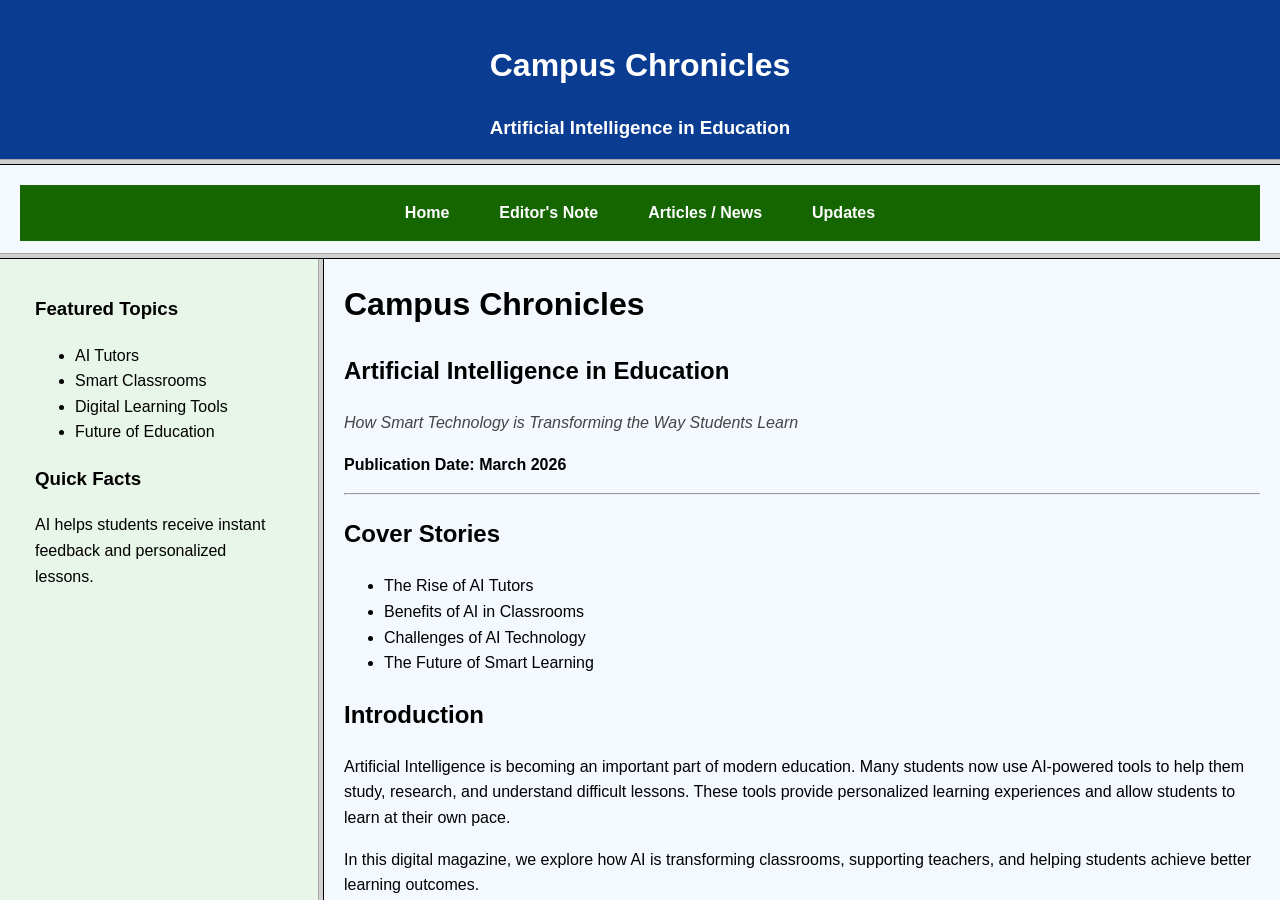
==== index.html @ 0113183b "Add files via upload" ====
<html>

<frameset rows="18%,10%,72%">

<frame src="header.html">

<frame src="nav.html">

<frameset cols="25%,75%">

<frame src="sidebar.html">

<frame src="Home.html" name="content">

</frameset>

</frameset>

</html>
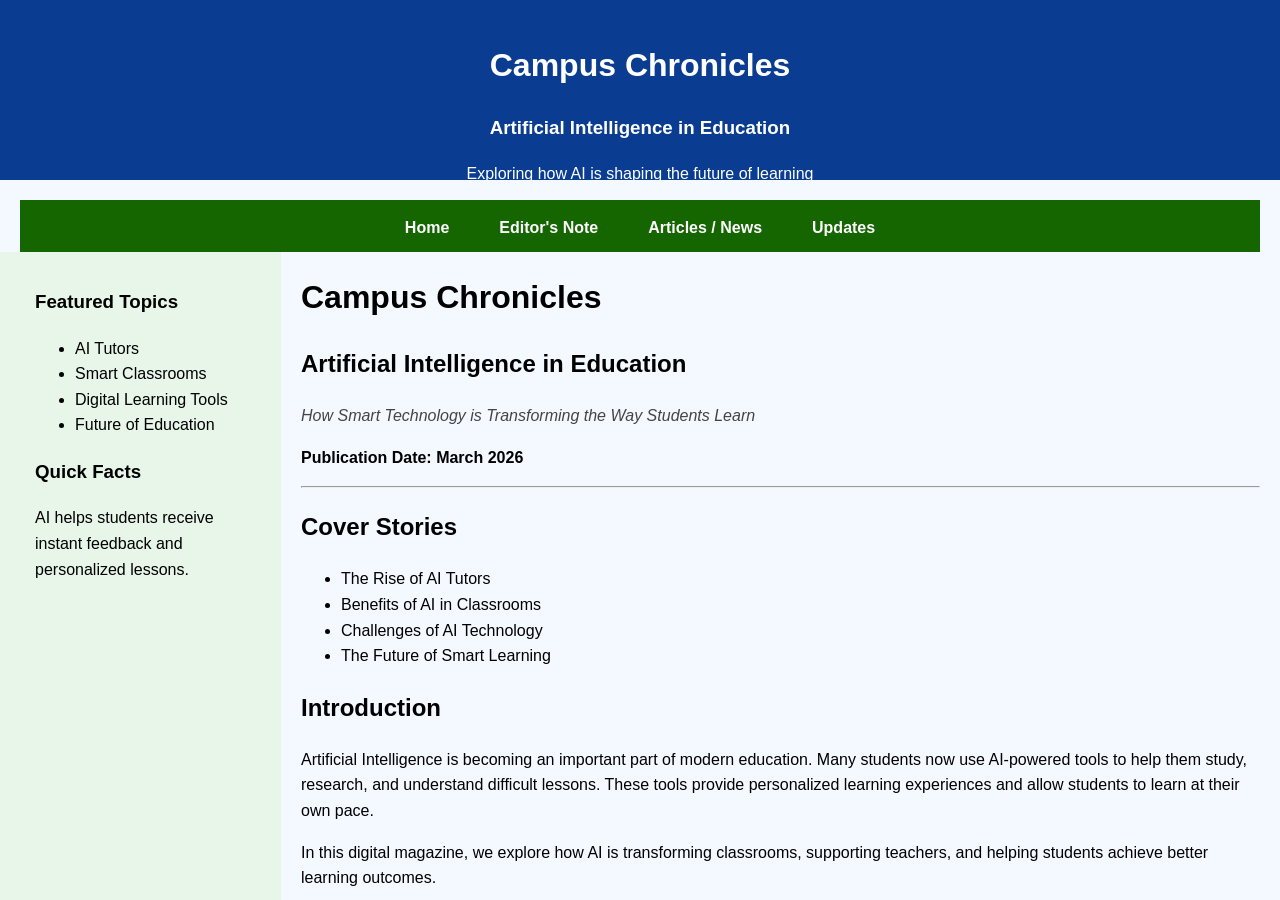
==== commit 5051b11a: "Update index.html" ====
--- a/index.html
+++ b/index.html
@@ -1,14 +1,18 @@
 <html>
 
-<frameset rows="18%,10%,72%">
+<head>
+<title>Annals of the Phoenixx</title>
+</head>
 
-<frame src="header.html">
+<frameset rows="20%,8%,72%" frameborder="0" border="0">
 
-<frame src="nav.html">
+<frame src="header.html" scrolling="no" noresize>
 
-<frameset cols="25%,75%">
+<frame src="nav.html" scrolling="no" noresize>
 
-<frame src="sidebar.html">
+<frameset cols="22%,78%" frameborder="0">
+
+<frame src="sidebar.html" noresize>
 
 <frame src="Home.html" name="content">
 
@@ -16,4 +20,4 @@
 
 </frameset>
 
-</html>+</html>
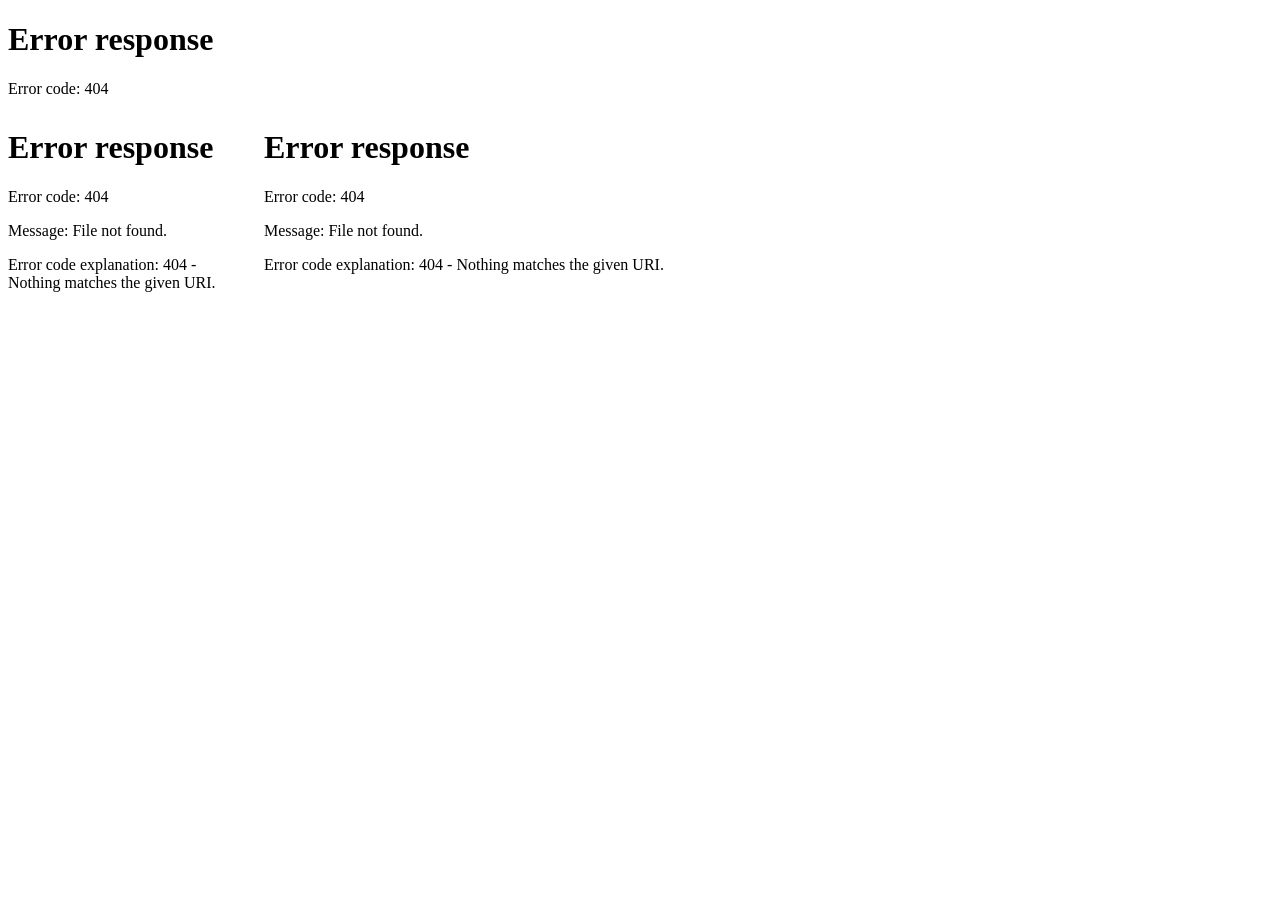
==== commit 581459e0: "Update index.html" ====
--- a/index.html
+++ b/index.html
@@ -1,23 +1,15 @@
 <html>
-
 <head>
 <title>Annals of the Phoenixx</title>
 </head>
 
-<frameset rows="20%,8%,72%" frameborder="0" border="0">
+<frameset rows="12%,88%" frameborder="0" border="0">
+<frame src="home.html" name="header" scrolling="no" noresize>
 
-<frame src="header.html" scrolling="no" noresize>
-
-<frame src="nav.html" scrolling="no" noresize>
-
-<frameset cols="22%,78%" frameborder="0">
-
-<frame src="sidebar.html" noresize>
-
-<frame src="Home.html" name="content">
-
+<frameset cols="20%,80%" frameborder="0" border="0">
+<frame src="menu.html" name="menu" noresize>
+<frame src="home.html" name="content">
 </frameset>
 
 </frameset>
-
 </html>
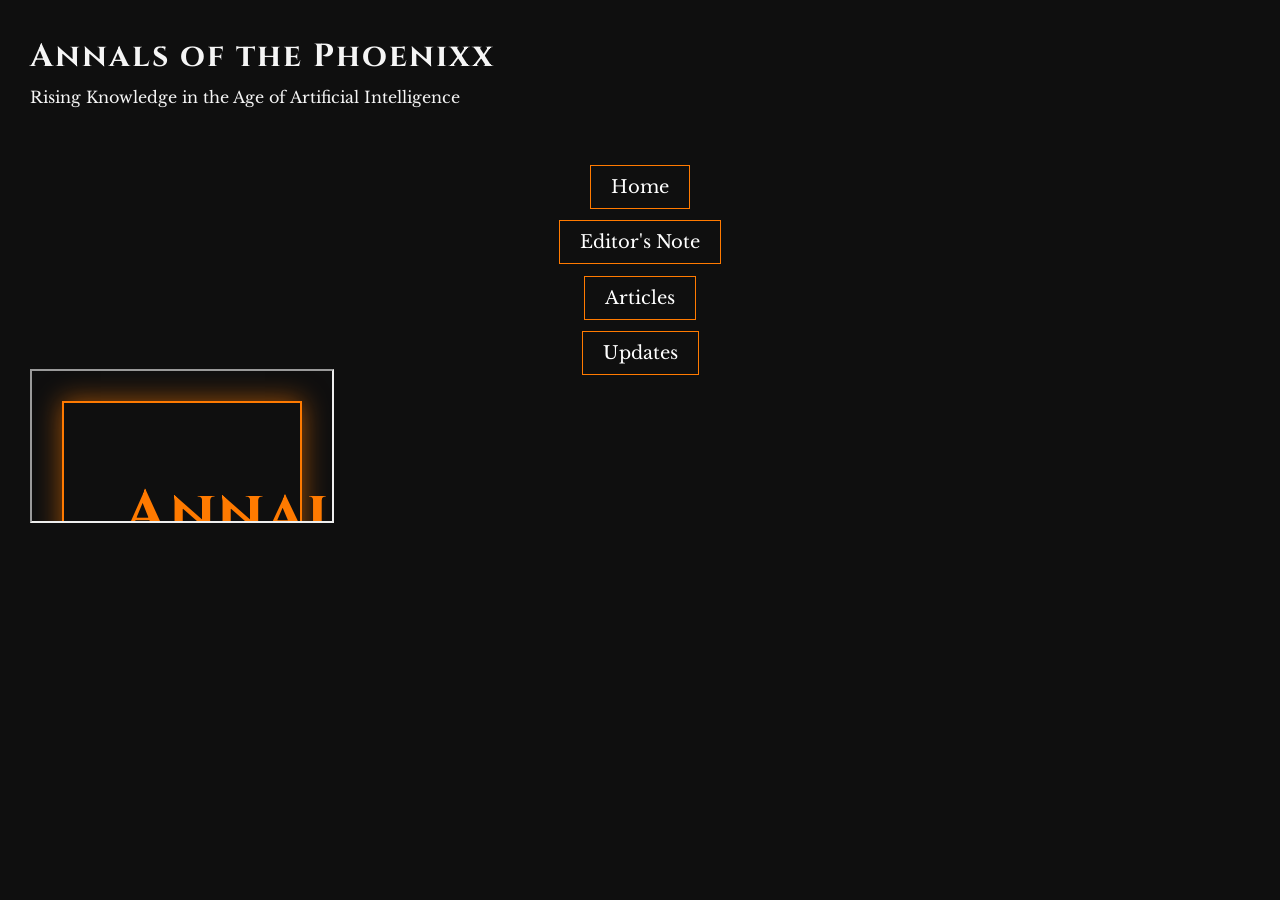
==== commit 16c29208: "Update index.html" ====
--- a/index.html
+++ b/index.html
@@ -1,15 +1,31 @@
-<html>
+<!DOCTYPE html>
+<html lang="en">
 <head>
+<meta charset="UTF-8">
+<meta name="viewport" content="width=device-width, initial-scale=1.0">
 <title>Annals of the Phoenixx</title>
+<link rel="stylesheet" href="style.css">
 </head>
+<body>
 
-<frameset rows="12%,88%" frameborder="0" border="0">
-<frame src="home.html" name="header" scrolling="no" noresize>
+<header class="site-header">
+<div class="header-content">
+<h1 class="magazine-title">Annals of the Phoenixx</h1>
+<p class="magazine-tagline">Rising Knowledge in the Age of Artificial Intelligence</p>
+</div>
+<nav class="main-nav">
+<ul>
+<li><a href="home.html" target="content">Home</a></li>
+<li><a href="note.html" target="content">Editor's Note</a></li>
+<li><a href="news.html" target="content">Articles</a></li>
+<li><a href="updates.html" target="content">Updates</a></li>
+</ul>
+</nav>
+</header>
 
-<frameset cols="20%,80%" frameborder="0" border="0">
-<frame src="menu.html" name="menu" noresize>
-<frame src="home.html" name="content">
-</frameset>
+<main class="main-content">
+<iframe src="home.html" name="content" class="content-frame"></iframe>
+</main>
 
-</frameset>
+</body>
 </html>
--- a/style.css
+++ b/style.css
@@ -0,0 +1,176 @@
+@import url('https://fonts.googleapis.com/css2?family=Cinzel:wght@500&family=Libre+Baskerville&display=swap');
+
+*{
+margin:0;
+padding:0;
+box-sizing:border-box;
+}
+
+body{
+font-family:'Libre Baskerville',serif;
+background:#0f0f0f;
+color:#f5f5f5;
+line-height:1.7;
+padding:30px;
+}
+
+h1,h2,h3,h4{
+font-family:'Cinzel',serif;
+letter-spacing:2px;
+}
+
+.menu{
+background:#000;
+}
+
+nav ul{
+display:flex;
+flex-direction:column;
+align-items:center;
+gap:25px;
+margin-top:60px;
+}
+
+nav ul li{
+list-style:none;
+}
+
+nav ul li a{
+color:white;
+text-decoration:none;
+font-size:18px;
+padding:10px 20px;
+border:1px solid #ff7a00;
+transition:.4s;
+}
+
+nav ul li a:hover{
+background:#ff7a00;
+color:black;
+transform:scale(1.1);
+}
+
+.cover{
+text-align:center;
+padding:60px;
+border:2px solid #ff7a00;
+box-shadow:0 0 25px rgba(255,122,0,0.6);
+}
+
+.cover h1{
+font-size:60px;
+color:#ff7a00;
+margin-bottom:20px;
+}
+
+.cover h2{
+font-size:32px;
+margin-bottom:20px;
+}
+
+.tagline{
+font-style:italic;
+margin-bottom:20px;
+}
+
+.statement{
+max-width:800px;
+margin:auto;
+font-size:18px;
+}
+
+.date{
+margin-top:20px;
+color:#aaa;
+}
+
+.intro{
+margin-top:50px;
+border-top:2px solid #ff7a00;
+padding-top:30px;
+}
+
+.intro ul{
+margin-left:40px;
+margin-top:20px;
+}
+
+.intro li{
+margin:10px 0;
+}
+
+.editor{
+max-width:900px;
+margin:auto;
+}
+
+.profile{
+display:flex;
+gap:20px;
+margin-top:30px;
+align-items:center;
+border:1px solid #ff7a00;
+padding:20px;
+}
+
+.profile img{
+width:120px;
+border-radius:50%;
+}
+
+.articles article{
+margin-bottom:50px;
+padding-bottom:30px;
+border-bottom:1px solid #444;
+}
+
+.drop::first-letter{
+font-size:60px;
+float:left;
+line-height:1;
+padding-right:10px;
+color:#ff7a00;
+font-weight:bold;
+}
+
+.updates{
+max-width:900px;
+margin:auto;
+}
+
+.links{
+display:flex;
+gap:20px;
+margin:30px 0;
+}
+
+.links a{
+text-decoration:none;
+color:white;
+border:1px solid #ff7a00;
+padding:10px;
+transition:.3s;
+}
+
+.links img{
+display:block;
+margin-bottom:10px;
+}
+
+.links a:hover{
+background:#ff7a00;
+color:black;
+transform:scale(1.05);
+}
+
+.refs{
+margin-left:40px;
+}
+
+footer{
+margin-top:40px;
+text-align:center;
+border-top:1px solid #444;
+padding-top:20px;
+color:#aaa;
+}
